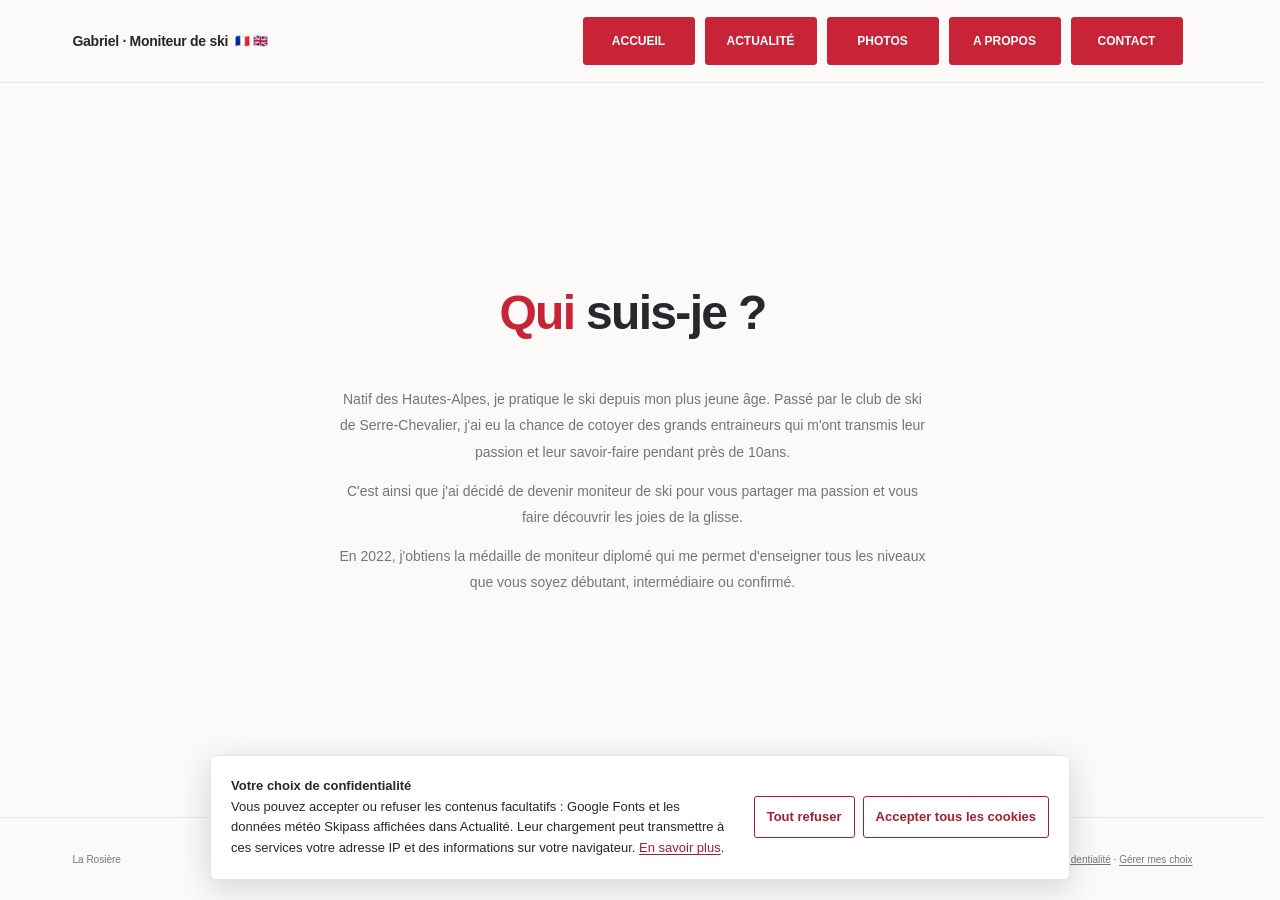
==== a-propos.html @ bd514c46 "Add files via upload update : 18/11/2026" ====
<!doctype html>
<html lang="fr">
  <head>
    <meta charset="utf-8" />
    <meta name="viewport" content="width=device-width, initial-scale=1" />
    <meta
      name="description"
      content="Découvrez le parcours de Gabriel, moniteur de ski ESF à La Rosière."
    />
    <meta name="theme-color" content="#c92338" />
    <title>À propos — Gabriel, moniteur de ski à La Rosière</title>
    <link
      rel="stylesheet"
      href="consent.css"
    />
    <style>
      :root {
        color-scheme: light;
        --red: #c92338;
        --red-dark: #a91d30;
        --ink: #25282c;
        --muted: #70767c;
        --paper: #fbfaf8;
        --white: #fff;
        --line: #e9e6e2;
        --sans: "Poppins", sans-serif;
      }

      *,
      *::before,
      *::after {
        box-sizing: border-box;
      }

      html {
        scroll-behavior: smooth;
      }

      body {
        margin: 0;
        min-height: 100vh;
        min-height: 100svh;
        display: flex;
        flex-direction: column;
        background: var(--paper);
        color: var(--ink);
        font-family: var(--sans);
        -webkit-font-smoothing: antialiased;
      }

      a {
        color: inherit;
      }

      a:focus-visible {
        outline: 3px solid var(--red);
        outline-offset: 4px;
      }

      .shell {
        width: min(1120px, calc(100% - 56px));
        margin-inline: auto;
      }

      .site-header {
        border-bottom: 1px solid var(--line);
      }

      .navigation {
        display: flex;
        width: min(1120px, calc(100% - 56px));
        min-height: 82px;
        align-items: center;
        justify-content: space-between;
        gap: 25px;
        margin-inline: auto;
      }

      .brand {
        display: inline-flex;
        align-items: center;
        text-decoration: none;
      }

      .brand-copy {
        display: grid;
        gap: 3px;
      }

      .brand-title {
        display: flex;
        align-items: center;
        gap: 7px;
        font-size: 14px;
        letter-spacing: -0.02em;
      }

      .language-flags {
        display: inline-flex;
        flex: 0 0 auto;
        align-items: center;
        gap: 3px;
        color: inherit;
        font-size: 12px;
        letter-spacing: 0;
        line-height: 1;
        text-transform: none;
      }

      .language-flags > span {
        display: inline-block;
        color: inherit;
        font-size: 12px;
        letter-spacing: 0;
        line-height: 1;
        text-transform: none;
      }

      .brand-copy > span {
        color: var(--muted);
        font-size: 9px;
        font-weight: 700;
        letter-spacing: 0.14em;
        text-transform: uppercase;
      }

      .header-actions {
        display: flex;
        align-items: center;
        gap: 10px;
        margin-right: 10px;
      }

      .button {
        display: inline-flex;
        height: 48px;
        min-height: 48px;
        align-items: center;
        justify-content: center;
        gap: 12px;
        padding: 0 20px;
        border: 1px solid var(--red);
        border-radius: 3px;
        background: var(--red);
        color: var(--white);
        font-size: 12px;
        font-weight: 750;
        text-decoration: none;
        transition:
          background 160ms ease,
          border-color 160ms ease,
          transform 160ms ease;
      }

      .button:hover {
        transform: translateY(-2px);
        border-color: var(--red-dark);
        background: var(--red-dark);
      }

      .header-button {
        width: 112px;
        height: 48px;
        min-height: 48px;
        padding-inline: 8px;
        font-size: 12px;
      }

      main {
        display: grid;
        flex: 1;
        place-items: center;
        padding-block: 76px 88px;
      }

      .about {
        padding-block: 48px 56px;
        text-align: center;
      }

      .about h1 {
        max-width: 450px;
        margin: 0 auto 44px;
        font-size: clamp(34px, 4vw, 48px);
        font-weight: 700;
        letter-spacing: -0.035em;
        line-height: 1.2;
      }

      .about h1 span {
        color: var(--red);
      }

      .about p {
        max-width: calc(520px + 2cm);
        margin: 0 auto calc(0.5em + 5px);
        color: var(--muted);
        font-size: 14px;
        line-height: 1.9;
      }

      .about p:last-child {
        margin-bottom: 0;
      }

      .intro-footer {
        border-top: 1px solid var(--line);
        background: #f3f0ec;
      }

      .intro-footer-inner {
        display: flex;
        min-height: 88px;
        align-items: center;
        justify-content: space-between;
        gap: 25px;
      }

      .intro-footer p {
        margin: 0;
        color: #565c61;
        font-size: 12px;
        font-weight: 600;
      }

      .intro-footer strong {
        color: var(--red);
      }

      .text-link {
        color: var(--ink);
        font-size: 12px;
        font-weight: 750;
        text-decoration: none;
        white-space: nowrap;
      }

      .text-link span {
        margin-left: 6px;
        color: var(--red);
        font-size: 16px;
      }

      .site-footer {
        height: 82px;
        border-top: 1px solid var(--line);
      }

      .footer-inner {
        display: flex;
        height: 81px;
        min-height: 81px;
        align-items: center;
        justify-content: space-between;
        gap: 20px;
        color: var(--muted);
        font-size: 10px;
      }

      .footer-inner p {
        margin: 0;
      }

      @media (max-width: 850px) {
        .shell,
        .navigation {
          width: min(100% - 40px, 680px);
        }
      }

      @media (max-width: 700px) {
        .shell {
          width: min(100% - 36px, 560px);
        }

        .brand {
          margin-inline: auto;
        }

        .navigation {
          width: min(100% - 36px, 560px);
          flex-wrap: wrap;
          padding-block: 12px;
        }



        .header-actions {
          width: 100%;
          gap: 7px;
          margin-right: 0;
        }

        .header-button {
          width: auto;
          height: 48px;
          min-height: 48px;
          flex: 1;
          min-width: 0;
          padding-inline: 8px;
          font-size: 12px;
        }
      }

      @media (max-width: 620px) {
        .navigation {
          min-height: 70px;
        }

        .brand-title {
          gap: 5px;
          font-size: 12px;
        }

        main {
          padding-block: 53px 64px;
        }

        .intro-footer-inner {
          min-height: 80px;
          flex-wrap: wrap;
          gap: 10px 18px;
          padding-block: 18px;
        }

      }

      @media (prefers-reduced-motion: reduce) {
        *,
        *::before,
        *::after {
          scroll-behavior: auto !important;
          transition-duration: 0.01ms !important;
        }
      }
    </style>
    <link rel="stylesheet" href="header.css" />
    <link rel="stylesheet" href="footer.css" />
  </head>
  <body>
    <header class="site-header">
      <div class="navigation shell">
        <a class="brand" href="index.html" aria-label="Accueil — Gabriel, moniteur de ski">
          <span class="brand-copy">
            <strong class="brand-title">
              Gabriel · Moniteur de ski
              <span class="language-flags" aria-label="Drapeaux français et britannique">
                <span role="img" aria-label="France">🇫🇷</span>
                <span role="img" aria-label="Grande-Bretagne">🇬🇧</span>
              </span>
            </strong>
          </span>
        </a>
        <nav class="header-actions" aria-label="Navigation principale">
          <a class="button header-button" href="index.html">ACCUEIL</a>
          <details class="header-dropdown">
            <summary class="button header-button">ACTUALITÉ</summary>
            <div class="header-dropdown-menu">
              <a href="météo.html#weather">MÉTÉO</a>
            </div>
          </details>
          <a class="button header-button" href="albums.html">PHOTOS</a>
          <a class="button header-button" href="a-propos.html" aria-current="page">A PROPOS</a>
          <a class="button header-button" href="contact.html">CONTACT</a>
        </nav>
      </div>
    </header>

    <main>
      <section class="about shell" aria-labelledby="about-title">
        <h1 id="about-title"><span>Qui</span> suis-je&nbsp;?</h1>
        <p>
          Natif des Hautes-Alpes, je pratique le ski depuis mon plus jeune âge. Passé par le club de ski de Serre-Chevalier,
          j'ai eu la chance de cotoyer des grands entraineurs qui m'ont transmis leur passion et leur savoir-faire pendant près de 10ans.
        </p>
        <p>
          C'est ainsi que j'ai décidé de devenir moniteur de ski pour vous partager ma passion et vous faire découvrir les joies
          de la glisse.
        </p>
        <p>
          En 2022, j'obtiens la médaille de moniteur diplomé qui me permet d'enseigner tous les
          niveaux que vous soyez débutant, intermédiaire ou confirmé.
        </p>
      </section>

    </main>

    <footer class="site-footer">
      <div class="footer-inner shell">
        <p>La Rosière</p>
        <p>© Tous droits réservés</p>
        <p><a href="confidentialite.html">Confidentialité</a> · <a class="consent-settings-link" href="#cookie-settings">Gérer mes choix</a></p>
      </div>
    </footer>
    <aside class="consent-banner" id="consent-banner" role="dialog" aria-labelledby="consent-title" aria-describedby="consent-description" hidden>
      <div>
        <strong id="consent-title">Votre choix de confidentialité</strong>
        <p id="consent-description">Vous pouvez accepter ou refuser les contenus facultatifs : Google Fonts et les données météo Skipass affichées dans Actualité. Leur chargement peut transmettre à ces services votre adresse IP et des informations sur votre navigateur. <a href="confidentialite.html">En savoir plus</a>.</p>
      </div>
      <div class="consent-actions">
        <button class="consent-button" id="consent-reject" type="button">Tout refuser</button>
        <button class="consent-button" id="consent-accept" type="button">Accepter tous les cookies</button>
      </div>
    </aside>
    <script src="consent.js"></script>
  </body>
</html>
---- consent.css ----
.consent-banner[hidden] {
  display: none;
}

.consent-banner {
  position: fixed;
  z-index: 1000;
  right: 20px;
  bottom: 20px;
  left: 20px;
  display: flex;
  max-width: 860px;
  align-items: center;
  justify-content: space-between;
  gap: 24px;
  margin-inline: auto;
  padding: 20px;
  border: 1px solid #e9e6e2;
  border-radius: 6px;
  background: #fff;
  box-shadow: 0 8px 32px rgb(37 40 44 / 18%);
  color: #25282c;
  font: 13px/1.6 Arial, sans-serif;
}

.consent-banner p {
  margin: 0;
}

.consent-banner a,
.consent-settings-link {
  color: #a91d30;
  text-decoration: underline;
  text-underline-offset: 2px;
}

.consent-actions {
  display: flex;
  flex: 0 0 auto;
  gap: 8px;
}

.consent-button {
  min-height: 42px;
  padding: 8px 12px;
  border: 1px solid #a91d30;
  border-radius: 3px;
  background: #fff;
  color: #a91d30;
  cursor: pointer;
  font: inherit;
  font-weight: 700;
}

.consent-button:focus-visible,
.consent-settings-link:focus-visible {
  outline: 3px solid #c92338;
  outline-offset: 3px;
}

.consent-settings-link {
  font-size: inherit;
}

@media (max-width: 650px) {
  .consent-banner {
    right: 12px;
    bottom: 12px;
    left: 12px;
    align-items: stretch;
    flex-direction: column;
    gap: 14px;
    padding: 16px;
  }

  .consent-actions {
    flex-direction: column;
  }
}
---- header.css ----
html {
  scrollbar-gutter: stable;
}

.site-header {
  border-bottom: 1px solid var(--line);
  font-family: var(--sans, "Poppins", sans-serif);
  line-height: normal;
}

.site-header .navigation {
  display: flex;
  width: min(1120px, calc(100% - 56px));
  min-height: 82px;
  align-items: center;
  justify-content: space-between;
  gap: 25px;
  margin-inline: auto;
}

.site-header .brand {
  display: inline-flex;
  align-items: center;
  color: var(--ink);
  text-decoration: none;
}

.site-header .brand-copy {
  display: grid;
  gap: 3px;
}

.site-header .brand-title {
  display: flex;
  align-items: center;
  gap: 7px;
  font-size: 14px;
  letter-spacing: -0.02em;
}

.site-header .language-flags {
  display: inline-flex;
  flex: 0 0 auto;
  align-items: center;
  gap: 3px;
  color: inherit;
  font-size: 12px;
  letter-spacing: 0;
  line-height: 1;
  text-transform: none;
}

.site-header .language-flags > span {
  display: inline-block;
  color: inherit;
  font-size: 12px;
  letter-spacing: 0;
  line-height: 1;
  text-transform: none;
}

.site-header .brand-copy > span {
  color: var(--muted);
  font-size: 9px;
  font-weight: 700;
  letter-spacing: 0.14em;
  text-transform: uppercase;
}

.site-header .header-actions {
  display: flex;
  align-items: center;
  gap: 10px;
  margin-right: 10px;
}

.site-header .header-dropdown {
  position: relative;
}

.site-header .header-dropdown > summary {
  list-style: none;
  cursor: pointer;
}

.site-header .header-dropdown > summary::-webkit-details-marker {
  display: none;
}

.site-header .header-dropdown-menu {
  position: absolute;
  z-index: 20;
  top: calc(100% + 6px);
  left: 0;
  min-width: 100%;
  margin: 0;
  padding: 6px;
  border: 1px solid var(--line);
  border-radius: 3px;
  background: var(--white);
  box-shadow: 0 8px 20px rgb(37 40 44 / 16%);
}

.site-header .header-dropdown-menu a {
  display: block;
  padding: 10px 12px;
  color: var(--ink);
  font-size: 11px;
  font-weight: 700;
  text-decoration: none;
  white-space: nowrap;
}

.site-header .header-dropdown-menu a:hover,
.site-header .header-dropdown-menu a:focus-visible {
  background: var(--paper);
  color: var(--red-dark);
}

.site-header .header-dropdown > summary:focus-visible,
.site-header .header-dropdown-menu a:focus-visible {
  outline: 3px solid var(--red);
  outline-offset: 3px;
}

.site-header .header-button {
  display: inline-flex;
  width: 112px;
  height: 48px;
  min-height: 48px;
  align-items: center;
  justify-content: center;
  gap: 12px;
  padding-inline: 8px;
  border: 1px solid var(--red);
  border-radius: 3px;
  background: var(--red);
  color: var(--white);
  font-size: 12px;
  font-weight: 750;
  text-decoration: none;
  transition:
    background 160ms ease,
    border-color 160ms ease,
    transform 160ms ease;
}

.site-header .header-button:hover {
  transform: translateY(-2px);
  border-color: var(--red-dark);
  background: var(--red-dark);
}

@media (max-width: 850px) {
  .site-header .navigation {
    width: min(100% - 40px, 680px);
    flex-wrap: wrap;
    justify-content: center;
    padding-block: 12px;
  }

  .site-header .brand {
    margin-inline: auto;
  }

  .site-header .header-actions {
    width: 100%;
    justify-content: center;
    margin-right: 0;
  }
}

@media (max-width: 700px) {
  .site-header .navigation {
    width: min(100% - 36px, 560px);
    flex-wrap: wrap;
    padding-block: 12px;
  }

  .site-header .brand {
    margin-inline: auto;
  }

  .site-header .header-actions {
    width: 100%;
    gap: 7px;
    margin-right: 0;
  }

  .site-header .header-button {
    width: auto;
    flex: 1;
    min-width: 0;
    padding-inline: 8px;
    font-size: 12px;
  }
}

@media (max-width: 480px) {
  .site-header .header-actions {
    display: grid;
    grid-template-columns: repeat(6, minmax(0, 1fr));
  }

  .site-header .header-actions > * {
    grid-column: span 2;
  }

  .site-header .header-actions > :nth-child(4) {
    grid-column: 2 / span 2;
  }

  .site-header .header-actions > :nth-child(5) {
    grid-column: 4 / span 2;
  }

  .site-header .header-dropdown,
  .site-header .header-dropdown > summary {
    width: 100%;
  }
}

@media (max-width: 620px) {
  .site-header .navigation {
    min-height: 70px;
  }

  .site-header .header-button {
    height: 48px;
    min-height: 48px;
    padding-inline: 8px;
    font-size: 12px;
  }

  .site-header .brand-title {
    gap: 5px;
    font-size: 12px;
  }
}
---- footer.css ----
.site-footer {
  width: 100%;
  height: auto;
  min-height: 82px;
}

.site-footer .footer-inner {
  display: grid;
  width: min(1120px, calc(100% - 56px));
  height: auto;
  min-height: 82px;
  grid-template-areas: "location copyright links";
  grid-template-columns: minmax(0, 1fr) auto minmax(0, 1fr);
  align-items: center;
  gap: 12px;
  margin-inline: auto;
  color: var(--muted, #70767c);
  font-size: 10px;
}

.site-footer .footer-inner p {
  margin: 0;
}

.site-footer .footer-inner p:first-child {
  grid-area: location;
  justify-self: start;
}

.site-footer .footer-inner p:nth-child(2) {
  grid-area: copyright;
  justify-self: center;
  text-align: center;
}

.site-footer .footer-inner p:nth-child(3) {
  grid-area: links;
  justify-self: end;
  text-align: right;
}

.site-footer .footer-inner a {
  color: inherit;
}

@media (max-width: 850px) {
  .site-footer .footer-inner {
    width: min(100% - 40px, 680px);
  }
}

@media (max-width: 700px) {
  .site-footer .footer-inner {
    width: min(100% - 36px, 560px);
  }
}

@media (max-width: 480px) {
  .site-footer {
    min-height: 0;
  }

  .site-footer .footer-inner {
    min-height: 36px;
    grid-template-areas: "location copyright links";
    grid-template-columns: minmax(0, 1fr) auto minmax(0, 2.2fr);
    gap: 3px;
    padding-block: 4px;
    font-size: clamp(6px, 1.8vw, 8px);
  }

  .site-footer .footer-inner p:first-child {
    white-space: nowrap;
  }

  .site-footer .footer-inner p:nth-child(2) {
    justify-self: center;
    text-align: center;
    white-space: nowrap;
  }

  .site-footer .footer-inner p:nth-child(3) {
    justify-self: end;
    text-align: right;
    white-space: nowrap;
  }
}
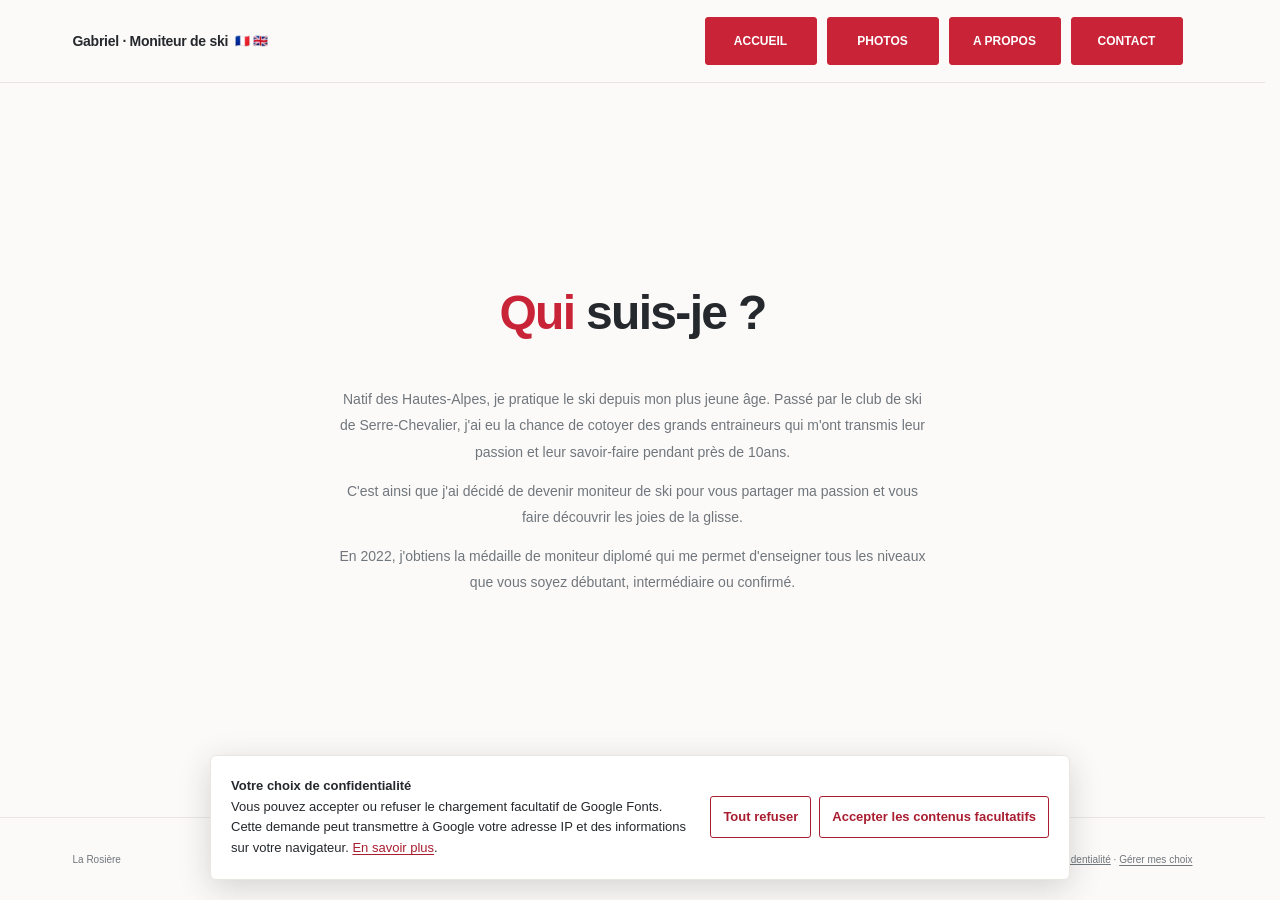
==== commit 511d75f1: "Add files via upload" ====
--- a/a-propos.html
+++ b/a-propos.html
@@ -353,12 +353,6 @@
         </a>
         <nav class="header-actions" aria-label="Navigation principale">
           <a class="button header-button" href="index.html">ACCUEIL</a>
-          <details class="header-dropdown">
-            <summary class="button header-button">ACTUALITÉ</summary>
-            <div class="header-dropdown-menu">
-              <a href="météo.html#weather">MÉTÉO</a>
-            </div>
-          </details>
           <a class="button header-button" href="albums.html">PHOTOS</a>
           <a class="button header-button" href="a-propos.html" aria-current="page">A PROPOS</a>
           <a class="button header-button" href="contact.html">CONTACT</a>
@@ -395,11 +389,11 @@
     <aside class="consent-banner" id="consent-banner" role="dialog" aria-labelledby="consent-title" aria-describedby="consent-description" hidden>
       <div>
         <strong id="consent-title">Votre choix de confidentialité</strong>
-        <p id="consent-description">Vous pouvez accepter ou refuser les contenus facultatifs : Google Fonts et les données météo Skipass affichées dans Actualité. Leur chargement peut transmettre à ces services votre adresse IP et des informations sur votre navigateur. <a href="confidentialite.html">En savoir plus</a>.</p>
+        <p id="consent-description">Vous pouvez accepter ou refuser le chargement facultatif de Google Fonts. Cette demande peut transmettre à Google votre adresse IP et des informations sur votre navigateur. <a href="confidentialite.html">En savoir plus</a>.</p>
       </div>
       <div class="consent-actions">
         <button class="consent-button" id="consent-reject" type="button">Tout refuser</button>
-        <button class="consent-button" id="consent-accept" type="button">Accepter tous les cookies</button>
+        <button class="consent-button" id="consent-accept" type="button">Accepter les contenus facultatifs</button>
       </div>
     </aside>
     <script src="consent.js"></script>
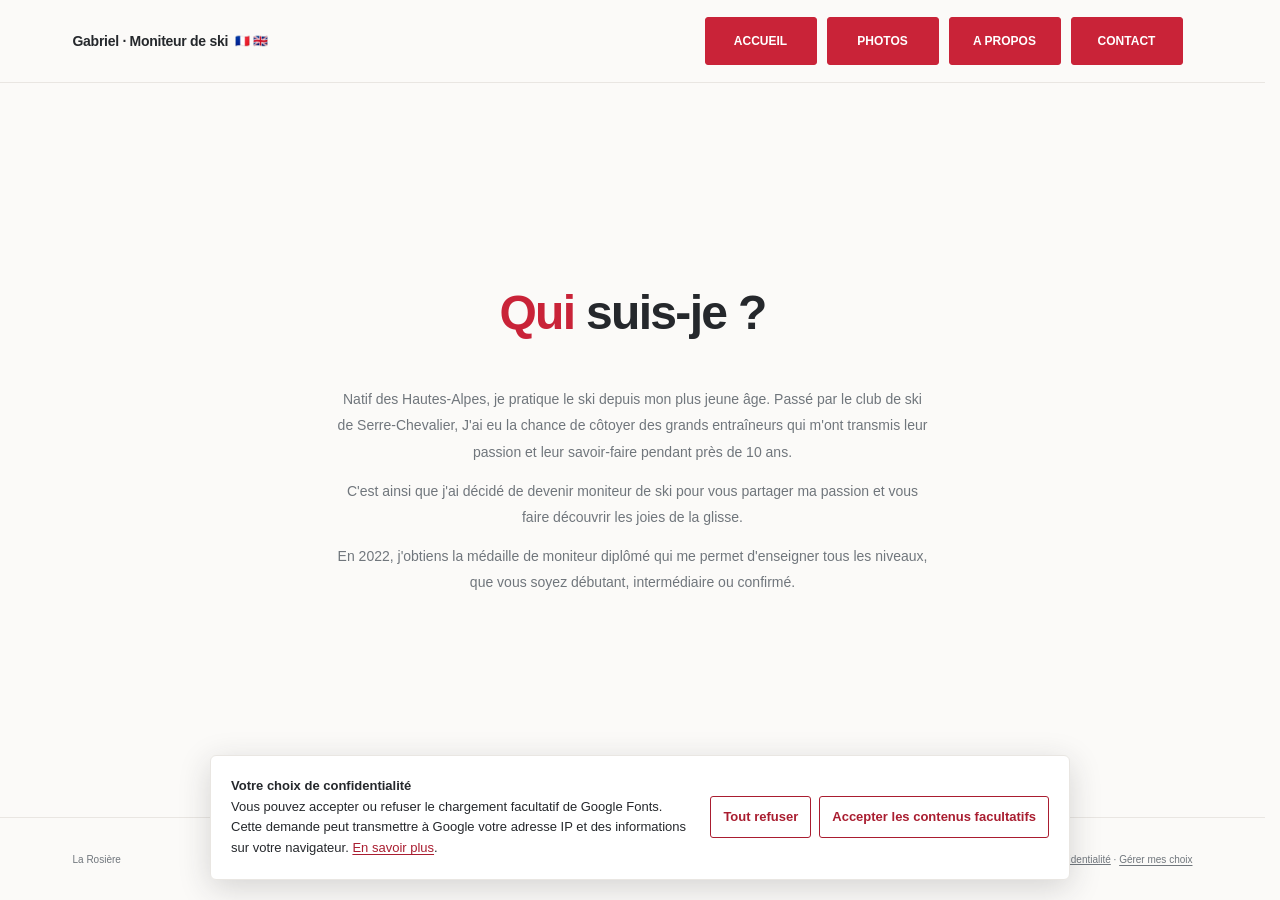
==== commit 4c8c12e5: "Add files via upload" ====
--- a/a-propos.html
+++ b/a-propos.html
@@ -340,7 +340,7 @@
   <body>
     <header class="site-header">
       <div class="navigation shell">
-        <a class="brand" href="index.html" aria-label="Accueil — Gabriel, moniteur de ski">
+        <a class="brand" href="accueil/" aria-label="Accueil — Gabriel, moniteur de ski">
           <span class="brand-copy">
             <strong class="brand-title">
               Gabriel · Moniteur de ski
@@ -352,10 +352,10 @@
           </span>
         </a>
         <nav class="header-actions" aria-label="Navigation principale">
-          <a class="button header-button" href="index.html">ACCUEIL</a>
-          <a class="button header-button" href="albums.html">PHOTOS</a>
-          <a class="button header-button" href="a-propos.html" aria-current="page">A PROPOS</a>
-          <a class="button header-button" href="contact.html">CONTACT</a>
+          <a class="button header-button" href="accueil/">ACCUEIL</a>
+          <a class="button header-button" href="photos/">PHOTOS</a>
+          <a class="button header-button" href="a-propos/" aria-current="page">A PROPOS</a>
+          <a class="button header-button" href="contact/">CONTACT</a>
         </nav>
       </div>
     </header>
@@ -365,15 +365,15 @@
         <h1 id="about-title"><span>Qui</span> suis-je&nbsp;?</h1>
         <p>
           Natif des Hautes-Alpes, je pratique le ski depuis mon plus jeune âge. Passé par le club de ski de Serre-Chevalier,
-          j'ai eu la chance de cotoyer des grands entraineurs qui m'ont transmis leur passion et leur savoir-faire pendant près de 10ans.
+          J'ai eu la chance de côtoyer des grands entraîneurs qui m'ont transmis leur passion et leur savoir-faire pendant près de 10 ans.
         </p>
         <p>
           C'est ainsi que j'ai décidé de devenir moniteur de ski pour vous partager ma passion et vous faire découvrir les joies
           de la glisse.
         </p>
         <p>
-          En 2022, j'obtiens la médaille de moniteur diplomé qui me permet d'enseigner tous les
-          niveaux que vous soyez débutant, intermédiaire ou confirmé.
+          En 2022, j'obtiens la médaille de moniteur diplômé qui me permet d'enseigner tous les
+          niveaux, que vous soyez débutant, intermédiaire ou confirmé.
         </p>
       </section>
 
@@ -383,13 +383,13 @@
       <div class="footer-inner shell">
         <p>La Rosière</p>
         <p>© Tous droits réservés</p>
-        <p><a href="confidentialite.html">Confidentialité</a> · <a class="consent-settings-link" href="#cookie-settings">Gérer mes choix</a></p>
+        <p><a href="confidentialite/">Confidentialité</a> · <a class="consent-settings-link" href="#cookie-settings">Gérer mes choix</a></p>
       </div>
     </footer>
     <aside class="consent-banner" id="consent-banner" role="dialog" aria-labelledby="consent-title" aria-describedby="consent-description" hidden>
       <div>
         <strong id="consent-title">Votre choix de confidentialité</strong>
-        <p id="consent-description">Vous pouvez accepter ou refuser le chargement facultatif de Google Fonts. Cette demande peut transmettre à Google votre adresse IP et des informations sur votre navigateur. <a href="confidentialite.html">En savoir plus</a>.</p>
+        <p id="consent-description">Vous pouvez accepter ou refuser le chargement facultatif de Google Fonts. Cette demande peut transmettre à Google votre adresse IP et des informations sur votre navigateur. <a href="confidentialite/">En savoir plus</a>.</p>
       </div>
       <div class="consent-actions">
         <button class="consent-button" id="consent-reject" type="button">Tout refuser</button>
